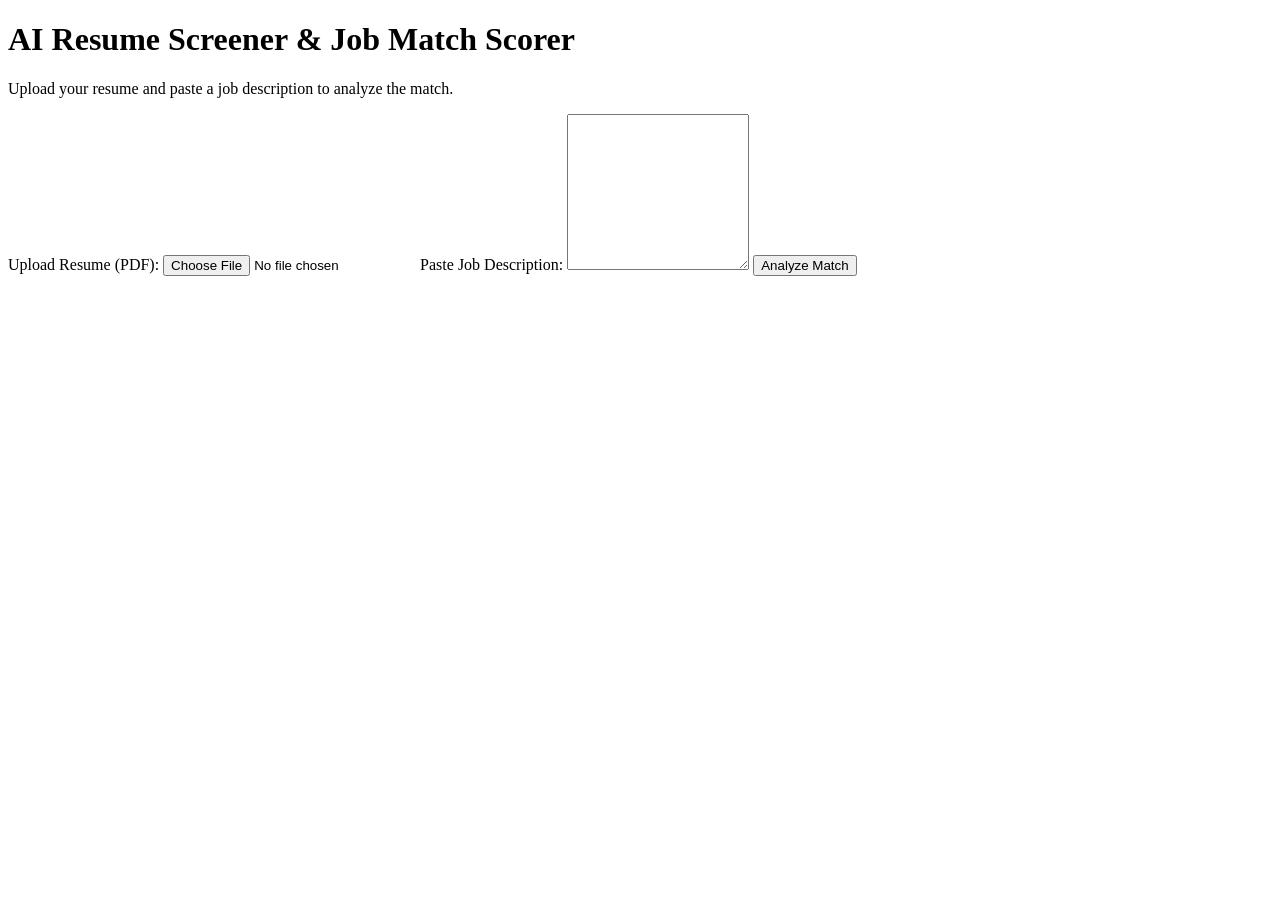
==== templates/index.html @ bdbb8586 "Initial project setup: AI Resume Screener" ====
<!DOCTYPE html>
<html lang="en">
<head>
    <meta charset="UTF-8">
    <meta name="viewport" content="width=device-width, initial-scale=1.0">
    <title>AI Resume Screener</title>
    <link rel="stylesheet" href="{{ url_for('static', filename='style.css') }}">
</head>
<body>
    <div class="container">
        <h1>AI Resume Screener & Job Match Scorer</h1>
        <p>Upload your resume and paste a job description to analyze the match.</p>

        <form action="/analyze" method="POST" enctype="multipart/form-data">
            <label for="resume">Upload Resume (PDF):</label>
            <input type="file" name="resume" id="resume" accept=".pdf" required>

            <label for="job_description">Paste Job Description:</label>
            <textarea name="job_description" id="job_description" rows="10" required></textarea>

            <button type="submit">Analyze Match</button>
        </form>
    </div>
</body>
</html>
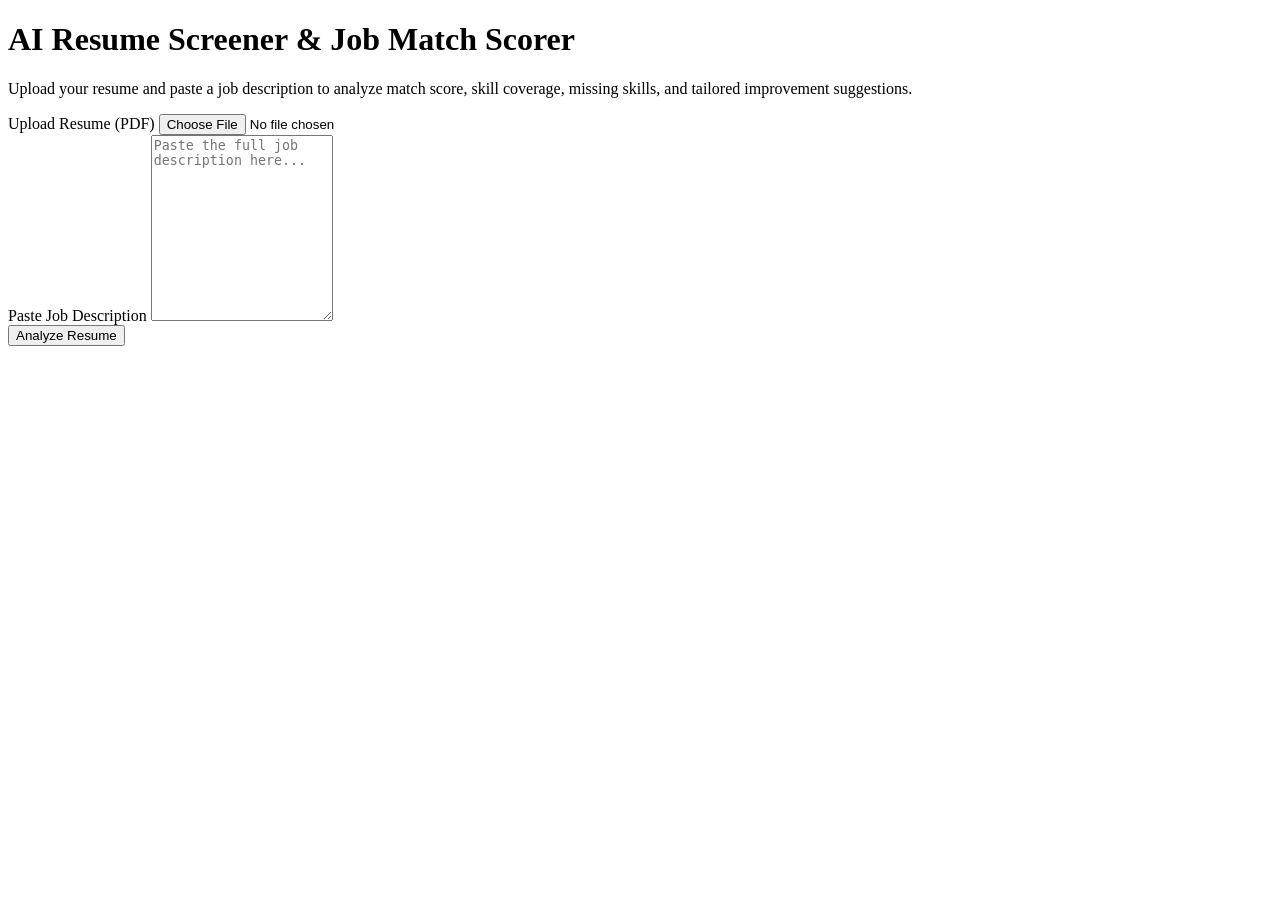
==== commit 5b314ffa: "Improve frontend UI with score cards, badges, and responsive layout" ====
--- a/templates/index.html
+++ b/templates/index.html
@@ -7,19 +7,28 @@
     <link rel="stylesheet" href="{{ url_for('static', filename='style.css') }}">
 </head>
 <body>
-    <div class="container">
-        <h1>AI Resume Screener & Job Match Scorer</h1>
-        <p>Upload your resume and paste a job description to analyze the match.</p>
+    <div class="page">
+        <div class="container hero-card">
+            <h1>AI Resume Screener & Job Match Scorer</h1>
+            <p class="subtitle">
+                Upload your resume and paste a job description to analyze match score,
+                skill coverage, missing skills, and tailored improvement suggestions.
+            </p>
 
-        <form action="/analyze" method="POST" enctype="multipart/form-data">
-            <label for="resume">Upload Resume (PDF):</label>
-            <input type="file" name="resume" id="resume" accept=".pdf" required>
+            <form action="/analyze" method="POST" enctype="multipart/form-data" class="main-form">
+                <div class="form-group">
+                    <label for="resume">Upload Resume (PDF)</label>
+                    <input type="file" name="resume" id="resume" accept=".pdf" required>
+                </div>
 
-            <label for="job_description">Paste Job Description:</label>
-            <textarea name="job_description" id="job_description" rows="10" required></textarea>
+                <div class="form-group">
+                    <label for="job_description">Paste Job Description</label>
+                    <textarea name="job_description" id="job_description" rows="12" placeholder="Paste the full job description here..." required></textarea>
+                </div>
 
-            <button type="submit">Analyze Match</button>
-        </form>
+                <button type="submit" class="primary-btn">Analyze Resume</button>
+            </form>
+        </div>
     </div>
 </body>
 </html>
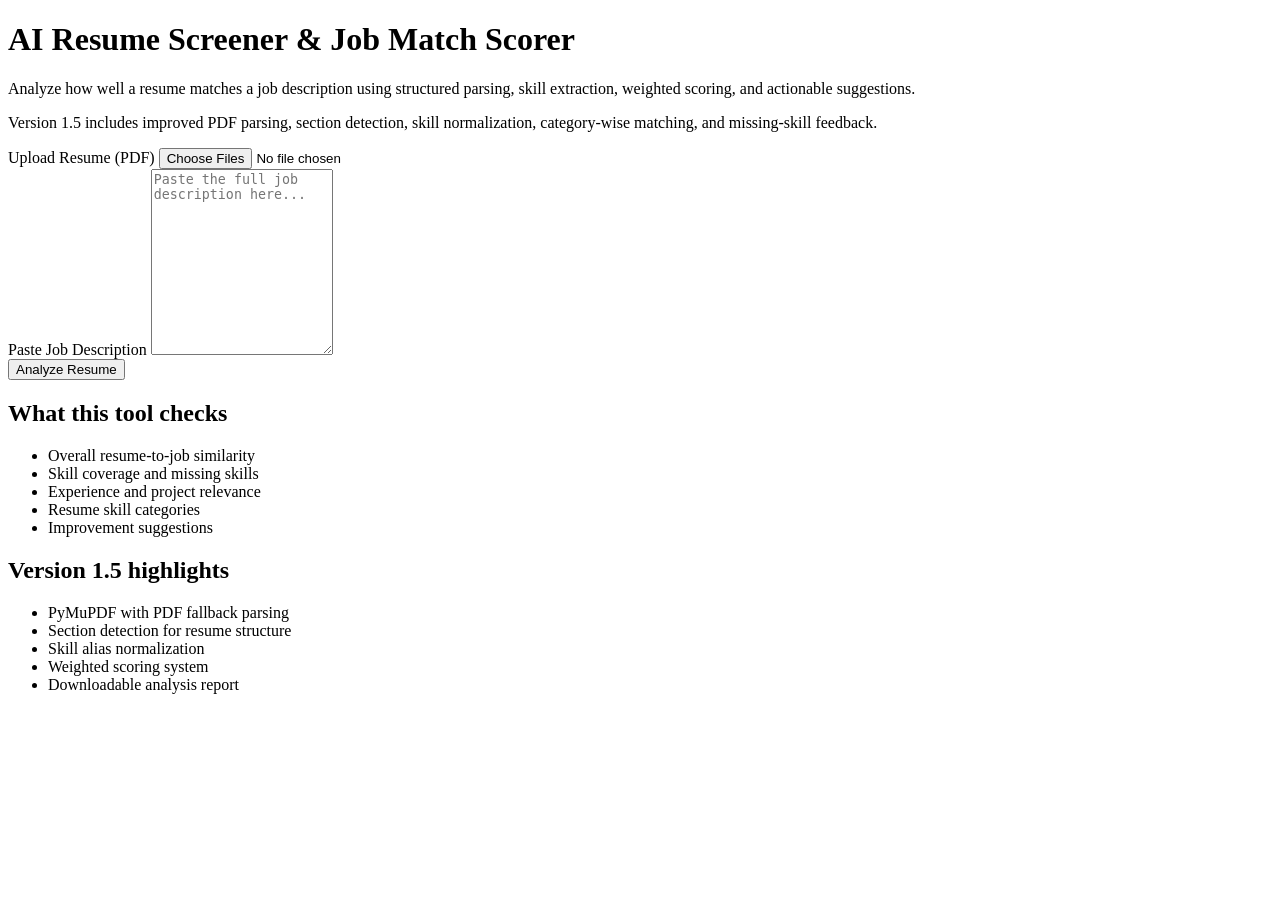
==== commit 7158f162: "Added feature" ====
--- a/templates/index.html
+++ b/templates/index.html
@@ -3,31 +3,67 @@
 <head>
     <meta charset="UTF-8">
     <meta name="viewport" content="width=device-width, initial-scale=1.0">
-    <title>AI Resume Screener</title>
+    <title>AI Resume Screener & Job Match Scorer</title>
     <link rel="stylesheet" href="{{ url_for('static', filename='style.css') }}">
 </head>
 <body>
     <div class="page">
-        <div class="container hero-card">
-            <h1>AI Resume Screener & Job Match Scorer</h1>
-            <p class="subtitle">
-                Upload your resume and paste a job description to analyze match score,
-                skill coverage, missing skills, and tailored improvement suggestions.
-            </p>
+        <div class="container">
+            <div class="hero-card">
+                <h1>AI Resume Screener & Job Match Scorer</h1>
+                <p class="subtitle">
+                    Analyze how well a resume matches a job description using structured parsing,
+                    skill extraction, weighted scoring, and actionable suggestions.
+                </p>
+                <p class="subtext">
+                    Version 1.5 includes improved PDF parsing, section detection, skill normalization,
+                    category-wise matching, and missing-skill feedback.
+                </p>
 
-            <form action="/analyze" method="POST" enctype="multipart/form-data" class="main-form">
-                <div class="form-group">
-                    <label for="resume">Upload Resume (PDF)</label>
-                    <input type="file" name="resume" id="resume" accept=".pdf" required>
+                <form action="/analyze" method="POST" enctype="multipart/form-data" class="main-form">
+                    <div class="form-group">
+                        <label for="resume">Upload Resume (PDF)</label>
+                        <input type="file" name="resumes" id="resumes" accept=".pdf" multiple required>
+                    </div>
+
+                    <div class="form-group">
+                        <label for="job_description">Paste Job Description</label>
+                        <textarea
+                            name="job_description"
+                            id="job_description"
+                            rows="12"
+                            placeholder="Paste the full job description here..."
+                            required
+                        ></textarea>
+                    </div>
+
+                    <button type="submit" class="primary-btn">Analyze Resume</button>
+                </form>
+            </div>
+
+            <div class="two-column">
+                <div class="section-card">
+                    <h2>What this tool checks</h2>
+                    <ul>
+                        <li>Overall resume-to-job similarity</li>
+                        <li>Skill coverage and missing skills</li>
+                        <li>Experience and project relevance</li>
+                        <li>Resume skill categories</li>
+                        <li>Improvement suggestions</li>
+                    </ul>
                 </div>
 
-                <div class="form-group">
-                    <label for="job_description">Paste Job Description</label>
-                    <textarea name="job_description" id="job_description" rows="12" placeholder="Paste the full job description here..." required></textarea>
+                <div class="section-card">
+                    <h2>Version 1.5 highlights</h2>
+                    <ul>
+                        <li>PyMuPDF with PDF fallback parsing</li>
+                        <li>Section detection for resume structure</li>
+                        <li>Skill alias normalization</li>
+                        <li>Weighted scoring system</li>
+                        <li>Downloadable analysis report</li>
+                    </ul>
                 </div>
-
-                <button type="submit" class="primary-btn">Analyze Resume</button>
-            </form>
+            </div>
         </div>
     </div>
 </body>
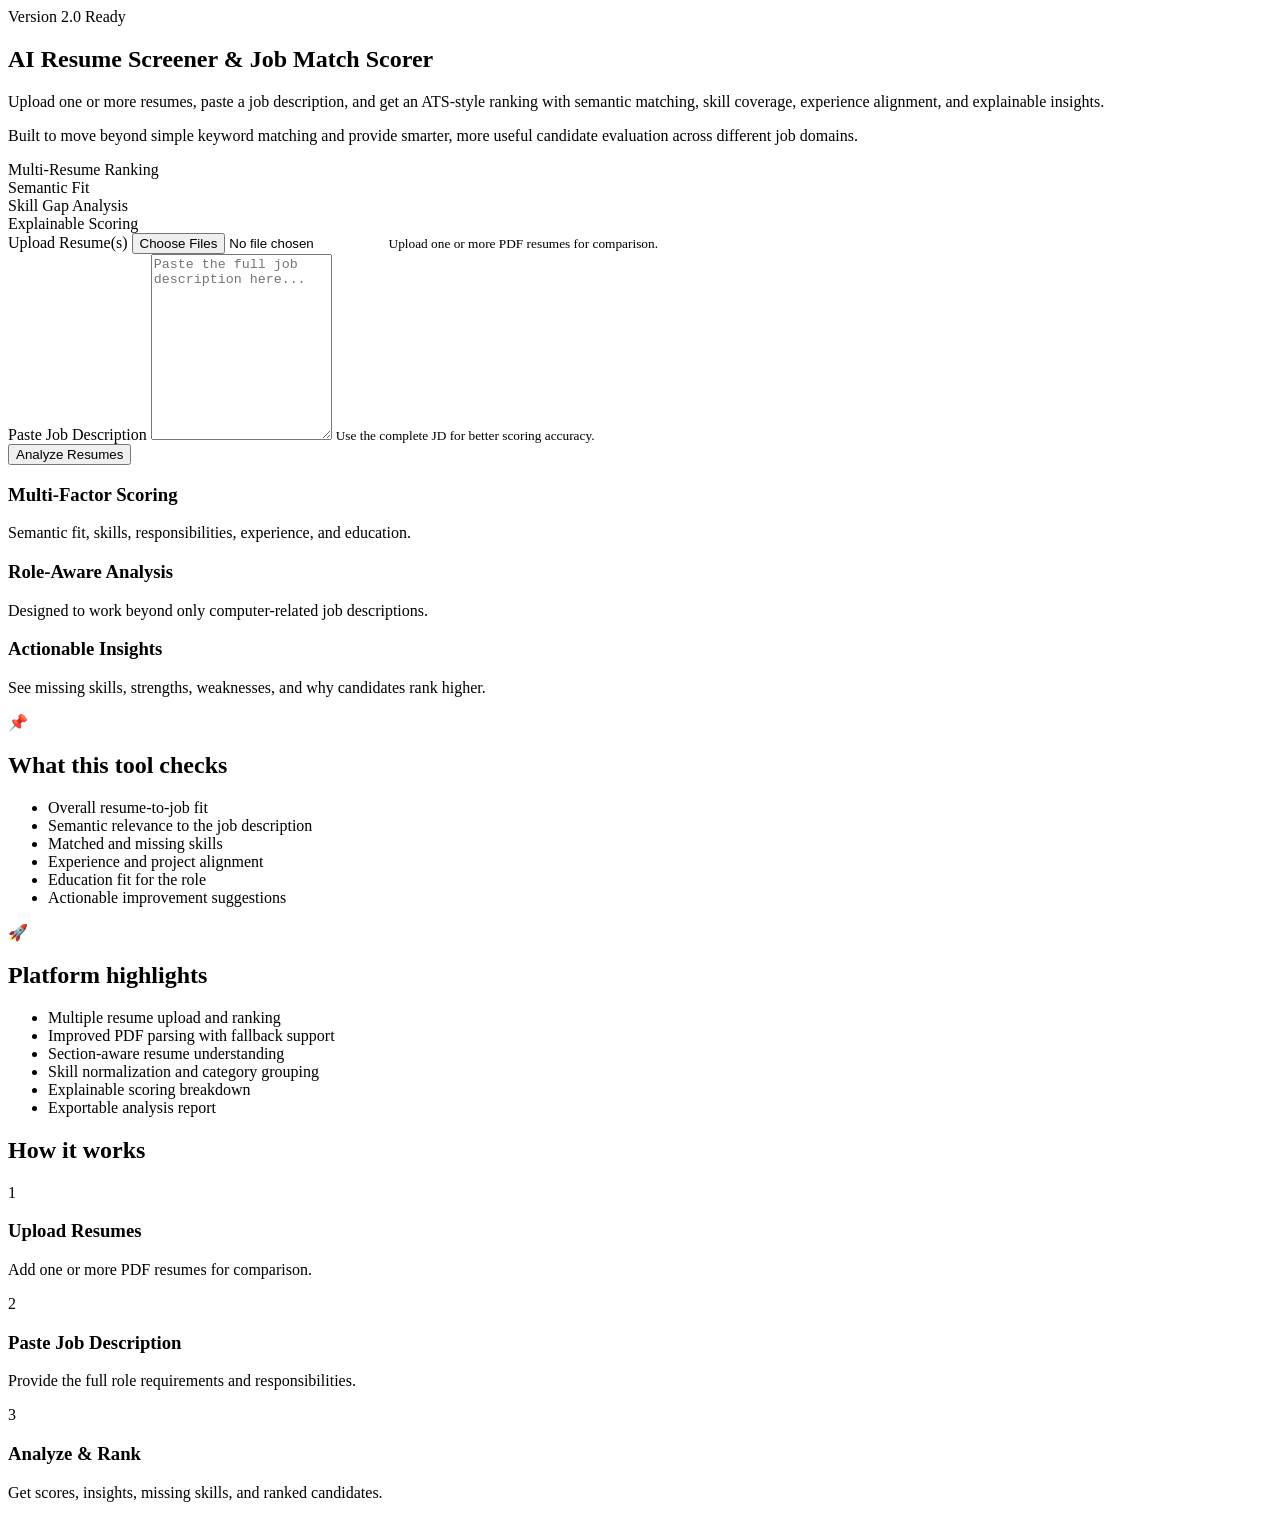
==== commit c9d45105: "Upgraded to better core functions and functional UI" ====
--- a/templates/index.html
+++ b/templates/index.html
@@ -9,61 +9,120 @@
 <body>
     <div class="page">
         <div class="container">
-            <div class="hero-card">
+
+            <section class="hero-card modern-hero">
+                <div class="hero-badge">Version 2.0 Ready</div>
+
                 <h1>AI Resume Screener & Job Match Scorer</h1>
+
                 <p class="subtitle">
-                    Analyze how well a resume matches a job description using structured parsing,
-                    skill extraction, weighted scoring, and actionable suggestions.
-                </p>
-                <p class="subtext">
-                    Version 1.5 includes improved PDF parsing, section detection, skill normalization,
-                    category-wise matching, and missing-skill feedback.
+                    Upload one or more resumes, paste a job description, and get an ATS-style ranking
+                    with semantic matching, skill coverage, experience alignment, and explainable insights.
                 </p>
 
+                <p class="subtext">
+                    Built to move beyond simple keyword matching and provide smarter, more useful
+                    candidate evaluation across different job domains.
+                </p>
+
+                <div class="hero-highlights">
+                    <div class="highlight-pill">Multi-Resume Ranking</div>
+                    <div class="highlight-pill">Semantic Fit</div>
+                    <div class="highlight-pill">Skill Gap Analysis</div>
+                    <div class="highlight-pill">Explainable Scoring</div>
+                </div>
+
                 <form action="/analyze" method="POST" enctype="multipart/form-data" class="main-form">
-                    <div class="form-group">
-                        <label for="resume">Upload Resume (PDF)</label>
-                        <input type="file" name="resumes" id="resumes" accept=".pdf" multiple required>
+                    <div class="form-grid">
+                        <div class="form-group upload-box">
+                            <label for="resumes">Upload Resume(s)</label>
+                            <input type="file" name="resumes" id="resumes" accept=".pdf" multiple required>
+                            <small>Upload one or more PDF resumes for comparison.</small>
+                        </div>
+
+                        <div class="form-group textarea-box">
+                            <label for="job_description">Paste Job Description</label>
+                            <textarea
+                                name="job_description"
+                                id="job_description"
+                                rows="12"
+                                placeholder="Paste the full job description here..."
+                                required
+                            ></textarea>
+                            <small>Use the complete JD for better scoring accuracy.</small>
+                        </div>
                     </div>
 
-                    <div class="form-group">
-                        <label for="job_description">Paste Job Description</label>
-                        <textarea
-                            name="job_description"
-                            id="job_description"
-                            rows="12"
-                            placeholder="Paste the full job description here..."
-                            required
-                        ></textarea>
+                    <div class="form-actions">
+                        <button type="submit" class="primary-btn">Analyze Resumes</button>
                     </div>
+                </form>
+            </section>
 
-                    <button type="submit" class="primary-btn">Analyze Resume</button>
-                </form>
-            </div>
+            <section class="stats-strip">
+                <div class="mini-stat-card">
+                    <h3>Multi-Factor Scoring</h3>
+                    <p>Semantic fit, skills, responsibilities, experience, and education.</p>
+                </div>
+                <div class="mini-stat-card">
+                    <h3>Role-Aware Analysis</h3>
+                    <p>Designed to work beyond only computer-related job descriptions.</p>
+                </div>
+                <div class="mini-stat-card">
+                    <h3>Actionable Insights</h3>
+                    <p>See missing skills, strengths, weaknesses, and why candidates rank higher.</p>
+                </div>
+            </section>
 
-            <div class="two-column">
-                <div class="section-card">
+            <section class="two-column improved-grid">
+                <div class="section-card feature-card">
+                    <div class="card-icon">📌</div>
                     <h2>What this tool checks</h2>
                     <ul>
-                        <li>Overall resume-to-job similarity</li>
-                        <li>Skill coverage and missing skills</li>
-                        <li>Experience and project relevance</li>
-                        <li>Resume skill categories</li>
-                        <li>Improvement suggestions</li>
+                        <li>Overall resume-to-job fit</li>
+                        <li>Semantic relevance to the job description</li>
+                        <li>Matched and missing skills</li>
+                        <li>Experience and project alignment</li>
+                        <li>Education fit for the role</li>
+                        <li>Actionable improvement suggestions</li>
                     </ul>
                 </div>
 
-                <div class="section-card">
-                    <h2>Version 1.5 highlights</h2>
+                <div class="section-card feature-card">
+                    <div class="card-icon">🚀</div>
+                    <h2>Platform highlights</h2>
                     <ul>
-                        <li>PyMuPDF with PDF fallback parsing</li>
-                        <li>Section detection for resume structure</li>
-                        <li>Skill alias normalization</li>
-                        <li>Weighted scoring system</li>
-                        <li>Downloadable analysis report</li>
+                        <li>Multiple resume upload and ranking</li>
+                        <li>Improved PDF parsing with fallback support</li>
+                        <li>Section-aware resume understanding</li>
+                        <li>Skill normalization and category grouping</li>
+                        <li>Explainable scoring breakdown</li>
+                        <li>Exportable analysis report</li>
                     </ul>
                 </div>
-            </div>
+            </section>
+
+            <section class="workflow-section">
+                <h2>How it works</h2>
+                <div class="workflow-grid">
+                    <div class="workflow-card">
+                        <span class="step-number">1</span>
+                        <h3>Upload Resumes</h3>
+                        <p>Add one or more PDF resumes for comparison.</p>
+                    </div>
+                    <div class="workflow-card">
+                        <span class="step-number">2</span>
+                        <h3>Paste Job Description</h3>
+                        <p>Provide the full role requirements and responsibilities.</p>
+                    </div>
+                    <div class="workflow-card">
+                        <span class="step-number">3</span>
+                        <h3>Analyze & Rank</h3>
+                        <p>Get scores, insights, missing skills, and ranked candidates.</p>
+                    </div>
+                </div>
+            </section>
+
         </div>
     </div>
 </body>
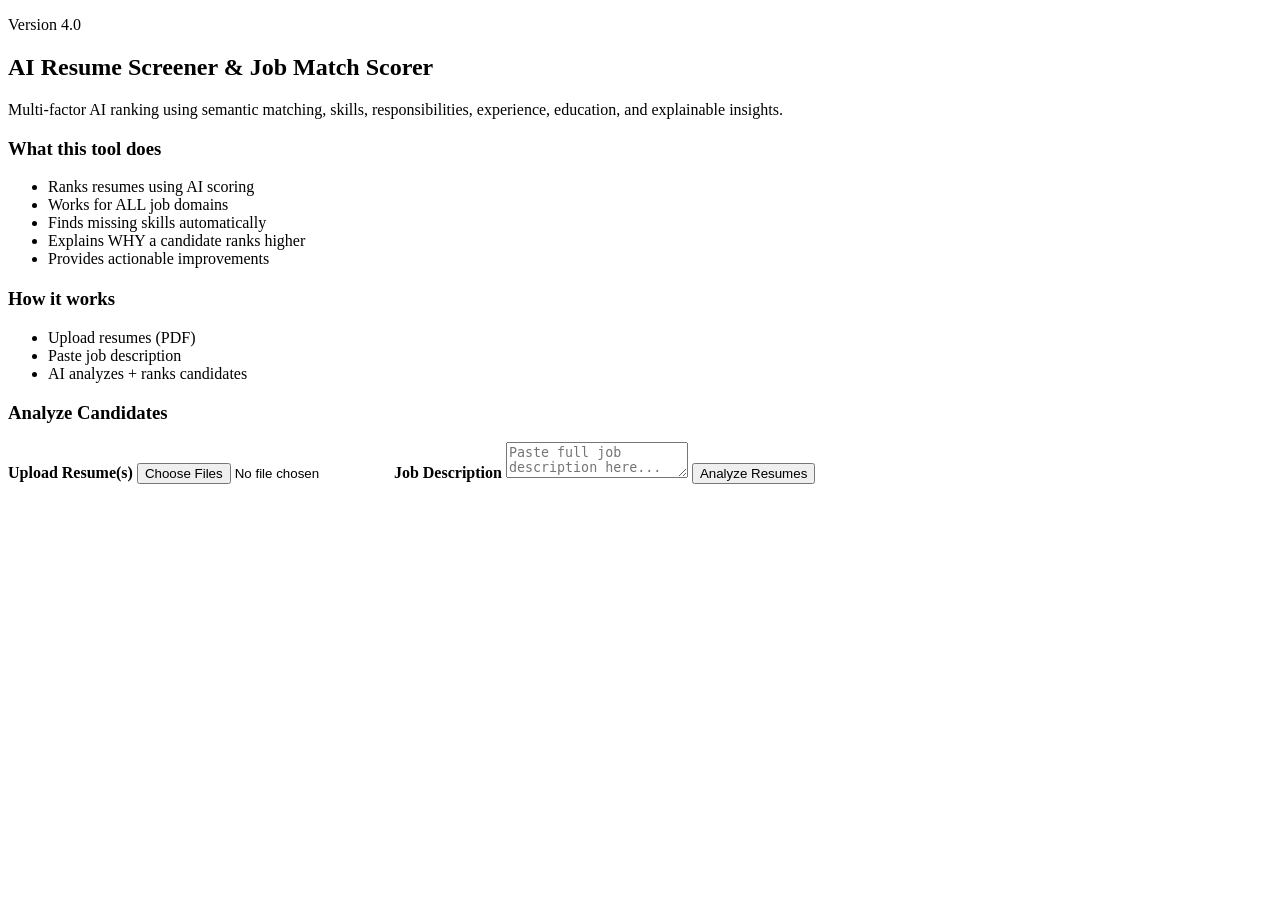
==== commit 5f772b86: "Implement v4 UI redesign, fix backend scoring inconsistencies, and stabilize chart rendering" ====
--- a/templates/index.html
+++ b/templates/index.html
@@ -3,127 +3,71 @@
 <head>
     <meta charset="UTF-8">
     <meta name="viewport" content="width=device-width, initial-scale=1.0">
-    <title>AI Resume Screener & Job Match Scorer</title>
+    <title>AI Resume Screener</title>
     <link rel="stylesheet" href="{{ url_for('static', filename='style.css') }}">
 </head>
 <body>
-    <div class="page">
-        <div class="container">
+<div class="page">
+    <div class="container dashboard">
 
-            <section class="hero-card modern-hero">
-                <div class="hero-badge">Version 2.0 Ready</div>
+        <!-- HERO -->
+        <section class="hero-card">
+            <div>
+                <p class="eyebrow">Version 4.0</p>
+                <h1>AI Resume Screener & Job Match Scorer</h1>
+                <p class="hero-subtitle">
+                    Multi-factor AI ranking using semantic matching, skills, responsibilities,
+                    experience, education, and explainable insights.
+                </p>
+            </div>
+        </section>
 
-                <h1>AI Resume Screener & Job Match Scorer</h1>
+        <!-- MAIN GRID -->
+        <section class="summary-grid">
 
-                <p class="subtitle">
-                    Upload one or more resumes, paste a job description, and get an ATS-style ranking
-                    with semantic matching, skill coverage, experience alignment, and explainable insights.
-                </p>
+            <!-- LEFT INFO -->
+            <div class="info-card">
+                <h3>What this tool does</h3>
+                <ul class="compact-list">
+                    <li>Ranks resumes using AI scoring</li>
+                    <li>Works for ALL job domains</li>
+                    <li>Finds missing skills automatically</li>
+                    <li>Explains WHY a candidate ranks higher</li>
+                    <li>Provides actionable improvements</li>
+                </ul>
 
-                <p class="subtext">
-                    Built to move beyond simple keyword matching and provide smarter, more useful
-                    candidate evaluation across different job domains.
-                </p>
+                <h3 style="margin-top:20px;">How it works</h3>
+                <ul class="compact-list">
+                    <li>Upload resumes (PDF)</li>
+                    <li>Paste job description</li>
+                    <li>AI analyzes + ranks candidates</li>
+                </ul>
+            </div>
 
-                <div class="hero-highlights">
-                    <div class="highlight-pill">Multi-Resume Ranking</div>
-                    <div class="highlight-pill">Semantic Fit</div>
-                    <div class="highlight-pill">Skill Gap Analysis</div>
-                    <div class="highlight-pill">Explainable Scoring</div>
-                </div>
+            <!-- RIGHT FORM -->
+            <div class="info-card">
+                <h3>Analyze Candidates</h3>
 
-                <form action="/analyze" method="POST" enctype="multipart/form-data" class="main-form">
-                    <div class="form-grid">
-                        <div class="form-group upload-box">
-                            <label for="resumes">Upload Resume(s)</label>
-                            <input type="file" name="resumes" id="resumes" accept=".pdf" multiple required>
-                            <small>Upload one or more PDF resumes for comparison.</small>
-                        </div>
+                <form action="/analyze" method="POST" enctype="multipart/form-data">
 
-                        <div class="form-group textarea-box">
-                            <label for="job_description">Paste Job Description</label>
-                            <textarea
-                                name="job_description"
-                                id="job_description"
-                                rows="12"
-                                placeholder="Paste the full job description here..."
-                                required
-                            ></textarea>
-                            <small>Use the complete JD for better scoring accuracy.</small>
-                        </div>
-                    </div>
+                    <label><strong>Upload Resume(s)</strong></label>
+                    <input type="file" name="resumes" multiple required>
 
-                    <div class="form-actions">
-                        <button type="submit" class="primary-btn">Analyze Resumes</button>
-                    </div>
+                    <label style="margin-top:15px;"><strong>Job Description</strong></label>
+                    <textarea name="job_description"
+                              placeholder="Paste full job description here..."
+                              required></textarea>
+
+                    <button type="submit" class="primary-btn">
+                        Analyze Resumes
+                    </button>
+
                 </form>
-            </section>
+            </div>
 
-            <section class="stats-strip">
-                <div class="mini-stat-card">
-                    <h3>Multi-Factor Scoring</h3>
-                    <p>Semantic fit, skills, responsibilities, experience, and education.</p>
-                </div>
-                <div class="mini-stat-card">
-                    <h3>Role-Aware Analysis</h3>
-                    <p>Designed to work beyond only computer-related job descriptions.</p>
-                </div>
-                <div class="mini-stat-card">
-                    <h3>Actionable Insights</h3>
-                    <p>See missing skills, strengths, weaknesses, and why candidates rank higher.</p>
-                </div>
-            </section>
+        </section>
 
-            <section class="two-column improved-grid">
-                <div class="section-card feature-card">
-                    <div class="card-icon">📌</div>
-                    <h2>What this tool checks</h2>
-                    <ul>
-                        <li>Overall resume-to-job fit</li>
-                        <li>Semantic relevance to the job description</li>
-                        <li>Matched and missing skills</li>
-                        <li>Experience and project alignment</li>
-                        <li>Education fit for the role</li>
-                        <li>Actionable improvement suggestions</li>
-                    </ul>
-                </div>
-
-                <div class="section-card feature-card">
-                    <div class="card-icon">🚀</div>
-                    <h2>Platform highlights</h2>
-                    <ul>
-                        <li>Multiple resume upload and ranking</li>
-                        <li>Improved PDF parsing with fallback support</li>
-                        <li>Section-aware resume understanding</li>
-                        <li>Skill normalization and category grouping</li>
-                        <li>Explainable scoring breakdown</li>
-                        <li>Exportable analysis report</li>
-                    </ul>
-                </div>
-            </section>
-
-            <section class="workflow-section">
-                <h2>How it works</h2>
-                <div class="workflow-grid">
-                    <div class="workflow-card">
-                        <span class="step-number">1</span>
-                        <h3>Upload Resumes</h3>
-                        <p>Add one or more PDF resumes for comparison.</p>
-                    </div>
-                    <div class="workflow-card">
-                        <span class="step-number">2</span>
-                        <h3>Paste Job Description</h3>
-                        <p>Provide the full role requirements and responsibilities.</p>
-                    </div>
-                    <div class="workflow-card">
-                        <span class="step-number">3</span>
-                        <h3>Analyze & Rank</h3>
-                        <p>Get scores, insights, missing skills, and ranked candidates.</p>
-                    </div>
-                </div>
-            </section>
-
-        </div>
     </div>
+</div>
 </body>
 </html>
